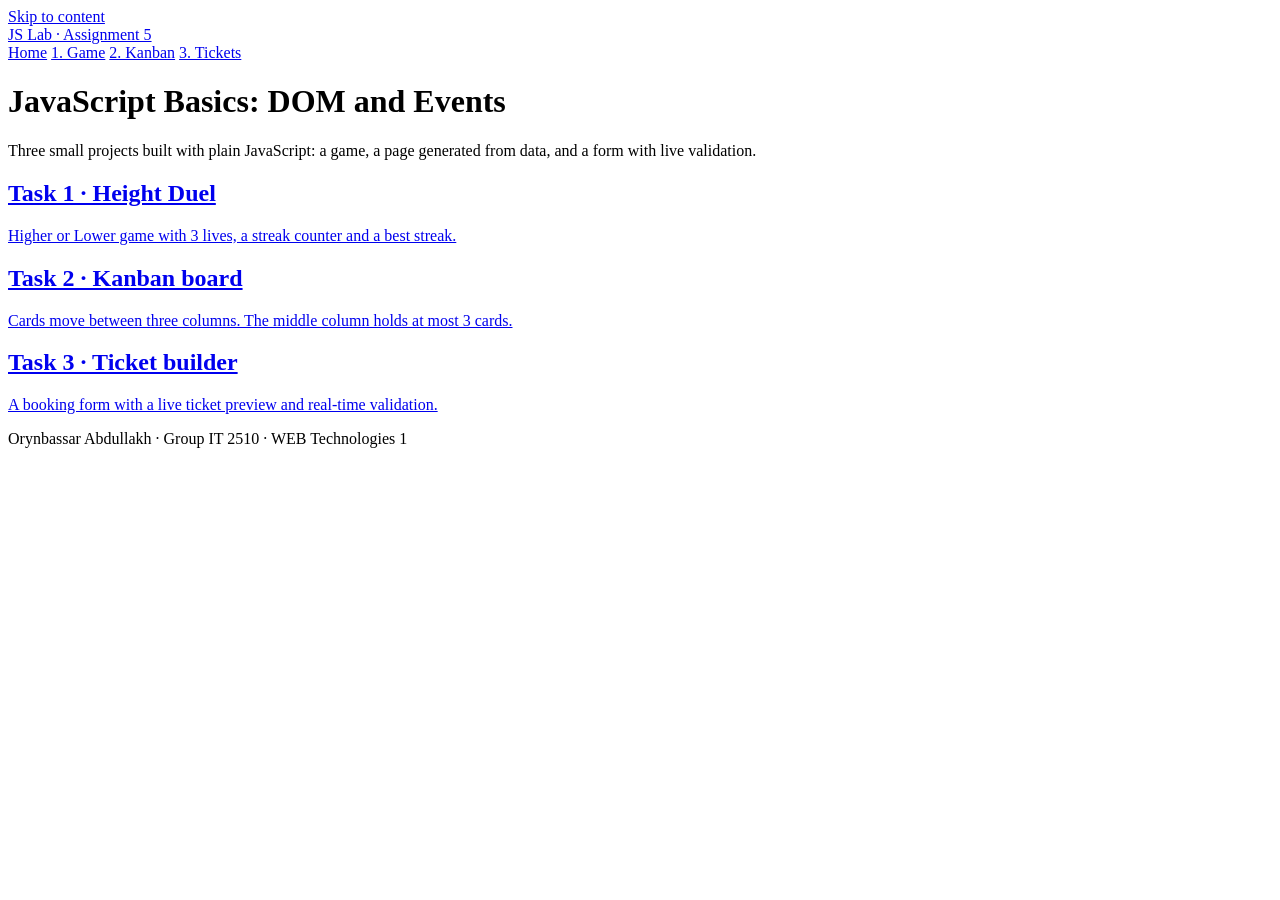
==== index.html @ 2627b2c8 "Add files via upload" ====
<!DOCTYPE html>
<html lang="en">
<head>
  <meta charset="UTF-8">
  <meta name="viewport" content="width=device-width, initial-scale=1">
  <title>JS Lab · Assignment 5</title>
  <link rel="stylesheet" href="css/style.css">
</head>
<body>
<a class="skip-link" href="#main">Skip to content</a>
<header class="site-header">
  <div class="container">
    <a class="brand" href="index.html">JS Lab · Assignment 5</a>
    <nav class="nav" aria-label="Main">
      <a href="index.html" aria-current="page">Home</a>
      <a href="game.html">1. Game</a>
      <a href="kanban.html">2. Kanban</a>
      <a href="tickets.html">3. Tickets</a>
    </nav>
  </div>
</header>
<main id="main" class="container">
  <h1>JavaScript Basics: DOM and Events</h1>
  <p class="lead">Three small projects built with plain JavaScript: a game, a page generated from data, and a form with live validation.</p>
  <div class="grid-3">
    <a class="card task-link" href="game.html"><h2>Task 1 · Height Duel</h2><p>Higher or Lower game with 3 lives, a streak counter and a best streak.</p></a>
    <a class="card task-link" href="kanban.html"><h2>Task 2 · Kanban board</h2><p>Cards move between three columns. The middle column holds at most 3 cards.</p></a>
    <a class="card task-link" href="tickets.html"><h2>Task 3 · Ticket builder</h2><p>A booking form with a live ticket preview and real-time validation.</p></a>
  </div>
</main>
<footer class="site-footer"><div class="container">Orynbassar Abdullakh · Group IT 2510 · WEB Technologies 1</div></footer>
</body>
</html>
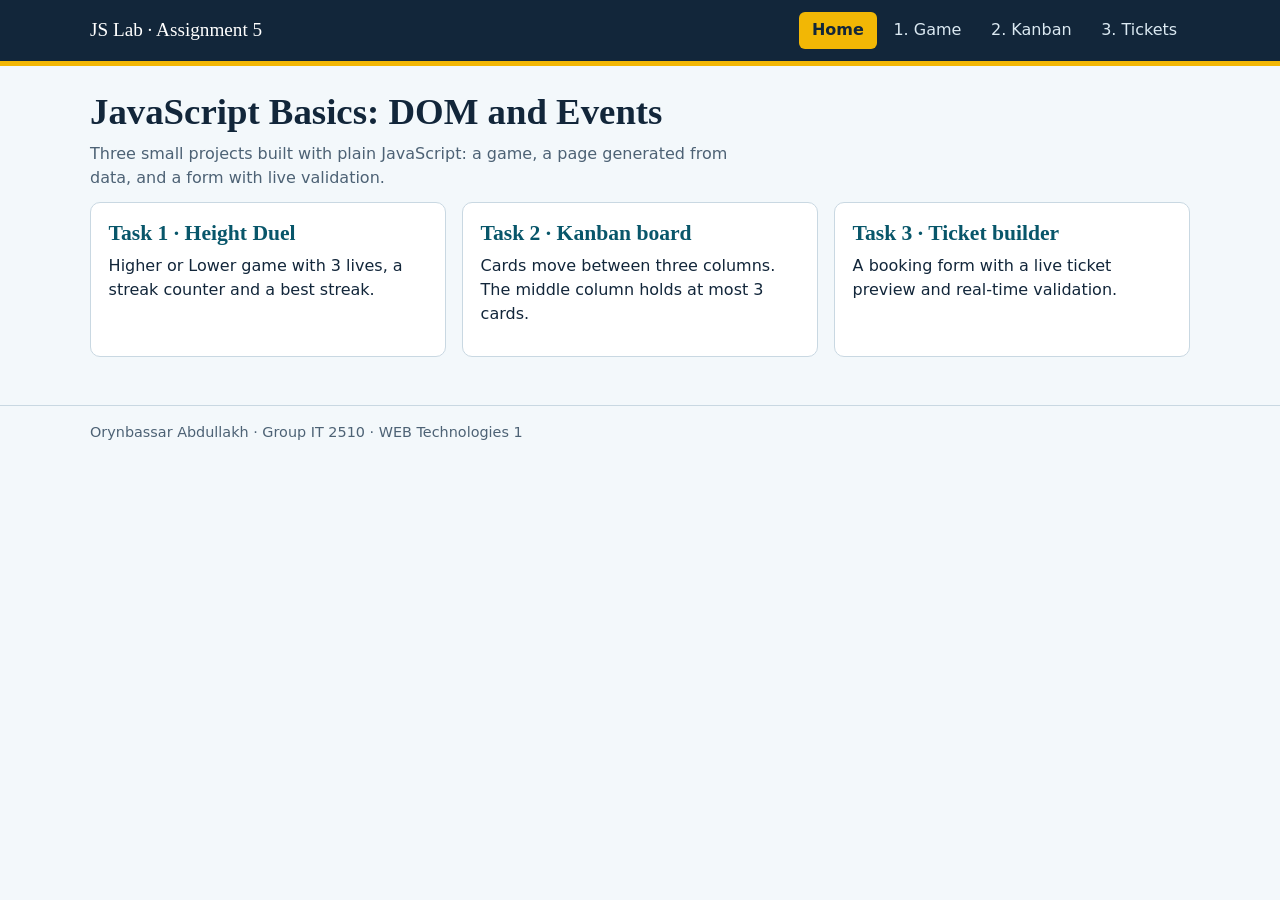
==== commit 04642c8d: "Update index.html" ====
--- a/index.html
+++ b/index.html
@@ -4,7 +4,7 @@
   <meta charset="UTF-8">
   <meta name="viewport" content="width=device-width, initial-scale=1">
   <title>JS Lab · Assignment 5</title>
-  <link rel="stylesheet" href="css/style.css">
+  <link rel="stylesheet" href="style.css">
 </head>
 <body>
 <a class="skip-link" href="#main">Skip to content</a>
--- a/style.css
+++ b/style.css
@@ -0,0 +1,174 @@
+/* ===== Design tokens ===== */
+:root {
+  --bg: #f3f8fb;
+  --surface: #ffffff;
+  --ink: #12263a;
+  --muted: #4d6275;
+  --sky: #0b7a97;
+  --sky-dark: #08566a;
+  --sky-soft: #dff2f7;
+  --gold: #f2b705;
+  --gold-soft: #fff4cc;
+  --ok: #1b7f4b;
+  --ok-soft: #ddf3e6;
+  --bad: #b3261e;
+  --bad-soft: #fde7e5;
+  --line: #c9d8e2;
+  --radius: 10px;
+  --font-body: "Segoe UI", system-ui, -apple-system, "Helvetica Neue", Arial, sans-serif;
+  --font-head: Georgia, "Times New Roman", serif;
+}
+
+* { box-sizing: border-box; }
+html { scroll-padding-top: 1rem; }
+body {
+  margin: 0;
+  font-family: var(--font-body);
+  font-size: 1rem;
+  line-height: 1.5;
+  color: var(--ink);
+  background: var(--bg);
+}
+h1, h2, h3 { font-family: var(--font-head); line-height: 1.2; margin: 0 0 .5rem; }
+h1 { font-size: clamp(1.6rem, 4vw, 2.3rem); }
+h2 { font-size: 1.35rem; }
+h3 { font-size: 1.1rem; }
+p { margin: 0 0 .75rem; }
+a { color: var(--sky-dark); }
+
+:focus-visible { outline: 3px solid var(--gold); outline-offset: 2px; }
+
+.container { width: min(1100px, 100% - 2rem); margin-inline: auto; }
+.skip-link { position: absolute; left: -999px; top: 0; background: var(--gold); color: var(--ink); padding: .5rem 1rem; z-index: 10; }
+.skip-link:focus { left: 0; }
+
+/* ===== Header / nav ===== */
+.site-header { background: var(--ink); color: #fff; border-bottom: 5px solid var(--gold); }
+.site-header .container { display: flex; flex-wrap: wrap; align-items: center; justify-content: space-between; gap: .5rem 1.5rem; padding-block: .75rem; }
+.brand { font-family: var(--font-head); font-size: 1.2rem; color: #fff; text-decoration: none; }
+.nav { display: flex; flex-wrap: wrap; gap: .25rem; }
+.nav a { color: #dbe9f2; text-decoration: none; padding: .4rem .8rem; border-radius: 6px; }
+.nav a:hover { background: rgba(255,255,255,.14); color: #fff; }
+.nav a[aria-current="page"] { background: var(--gold); color: var(--ink); font-weight: 600; }
+
+main { padding-block: 1.5rem 3rem; }
+.lead { color: var(--muted); max-width: 65ch; }
+.site-footer { border-top: 1px solid var(--line); padding-block: 1rem; color: var(--muted); font-size: .9rem; }
+
+/* ===== Generic components ===== */
+.card { background: var(--surface); border: 1px solid var(--line); border-radius: var(--radius); padding: 1.1rem; }
+.grid-3 { display: grid; gap: 1rem; grid-template-columns: repeat(auto-fit, minmax(240px, 1fr)); }
+.task-link { display: block; text-decoration: none; color: inherit; transition: border-color .15s, transform .15s; }
+.task-link:hover { border-color: var(--sky); transform: translateY(-2px); }
+.task-link h2 { color: var(--sky-dark); }
+
+.btn {
+  font: inherit; font-weight: 600; cursor: pointer;
+  padding: .55rem 1rem; border-radius: 8px;
+  border: 2px solid var(--sky); background: var(--surface); color: var(--sky-dark);
+  transition: background .15s, color .15s;
+}
+.btn:hover:not(:disabled) { background: var(--sky-soft); }
+.btn-primary { background: var(--sky); color: #fff; }
+.btn-primary:hover:not(:disabled) { background: var(--sky-dark); color: #fff; }
+.btn-small { padding: .25rem .6rem; font-size: .85rem; }
+.btn:disabled { cursor: not-allowed; opacity: .45; border-color: var(--line); }
+.btn-row { display: flex; flex-wrap: wrap; gap: .5rem; }
+
+.notice { padding: .65rem .9rem; border-radius: 8px; border: 1px solid var(--line); background: var(--sky-soft); min-height: 2.9rem; }
+.notice.is-error { background: var(--bad-soft); border-color: var(--bad); color: #6e1510; }
+.notice.is-success { background: var(--ok-soft); border-color: var(--ok); color: #0f4a2b; }
+.notice.is-warn { background: var(--gold-soft); border-color: var(--gold); }
+
+.field { margin-bottom: .9rem; }
+.field label { display: block; font-weight: 600; margin-bottom: .25rem; }
+.hint { font-size: .85rem; color: var(--muted); margin: .2rem 0 0; }
+input, select {
+  font: inherit; width: 100%; padding: .5rem .65rem; color: var(--ink);
+  background: #fff; border: 2px solid var(--line); border-radius: 8px;
+}
+input:hover, select:hover { border-color: var(--sky); }
+input:focus-visible, select:focus-visible { border-color: var(--sky); }
+input[aria-invalid="true"], select[aria-invalid="true"] { border-color: var(--bad); background: #fff8f7; }
+input.is-valid, select.is-valid { border-color: var(--ok); }
+.error-msg { color: var(--bad); font-size: .9rem; font-weight: 600; margin: .25rem 0 0; min-height: 0; }
+.error-msg:empty { display: none; }
+
+progress { width: 100%; height: 1rem; accent-color: var(--ok); }
+
+/* ===== Task 1: game ===== */
+.status-bar { display: flex; flex-wrap: wrap; gap: 1rem 2rem; align-items: center; margin-bottom: 1rem; }
+.status-bar dt { font-size: .85rem; color: var(--muted); }
+.status-bar dd { margin: 0; font-size: 1.4rem; font-weight: 700; }
+.status-bar div { min-width: 5rem; }
+.hearts { letter-spacing: .15em; color: var(--bad); }
+.duel { display: grid; gap: 1rem; grid-template-columns: 1fr 1fr; margin-bottom: 1rem; }
+.duel-card { text-align: center; padding: 1.5rem 1rem; border-radius: var(--radius); border: 2px solid var(--line); background: var(--surface); }
+.duel-card .name { font-family: var(--font-head); font-size: 1.3rem; margin-bottom: .5rem; }
+.duel-card .value { font-size: 2.4rem; font-weight: 700; color: var(--sky-dark); }
+.duel-card.is-hidden .value { color: var(--muted); }
+.duel-card.is-current { border-color: var(--sky); background: var(--sky-soft); }
+.banner { text-align: center; padding: 1rem; border-radius: var(--radius); font-size: 1.2rem; font-weight: 700; margin-bottom: 1rem; }
+.banner.is-win { background: var(--ok-soft); color: #0f4a2b; border: 2px solid var(--ok); }
+.banner.is-lose { background: var(--bad-soft); color: #6e1510; border: 2px solid var(--bad); }
+.history { list-style: none; padding: 0; margin: .5rem 0 0; }
+.history li { padding: .3rem .6rem; border-left: 4px solid var(--line); margin-bottom: .25rem; background: var(--surface); }
+.history li.is-right { border-left-color: var(--ok); }
+.history li.is-wrong { border-left-color: var(--bad); }
+
+/* ===== Task 2: kanban ===== */
+.toolbar { display: grid; gap: .75rem; grid-template-columns: 2fr 1fr 1fr auto; align-items: end; margin-bottom: 1rem; }
+.toolbar .field { margin: 0; }
+.progress-box { margin-bottom: 1rem; }
+.board { display: grid; gap: 1rem; grid-template-columns: repeat(3, 1fr); align-items: start; }
+.column { background: #e6eff5; border-radius: var(--radius); padding: .75rem; min-height: 8rem; }
+.column.is-full { outline: 2px dashed var(--gold); }
+.column-head { display: flex; justify-content: space-between; align-items: baseline; margin-bottom: .6rem; }
+.column-head h2 { margin: 0; font-size: 1.1rem; }
+.count { font-size: .85rem; font-weight: 700; background: #fff; border-radius: 99px; padding: .1rem .6rem; }
+.count.is-full { background: var(--gold); }
+.task { background: #fff; border: 1px solid var(--line); border-left: 6px solid var(--line); border-radius: 8px; padding: .65rem .75rem; margin-bottom: .6rem; }
+.task.prio-1 { border-left-color: var(--bad); }
+.task.prio-2 { border-left-color: var(--gold); }
+.task.prio-3 { border-left-color: var(--ok); }
+.task.is-done .task-title { text-decoration: line-through; color: var(--muted); }
+.task-title { font-weight: 600; margin-bottom: .3rem; }
+.meta { display: flex; flex-wrap: wrap; gap: .3rem; margin-bottom: .5rem; font-size: .8rem; }
+.chip { background: var(--sky-soft); color: var(--sky-dark); border-radius: 99px; padding: .05rem .55rem; font-weight: 600; }
+.chip.urgent { background: var(--bad-soft); color: var(--bad); }
+.empty { color: var(--muted); text-align: center; padding: 1rem .5rem; border: 2px dashed var(--line); border-radius: 8px; }
+.add-form { display: grid; gap: .75rem; grid-template-columns: 2fr 1fr 1fr 1fr auto; align-items: start; }
+.add-form .field { margin: 0; }
+
+/* ===== Task 3: tickets ===== */
+.layout { display: grid; gap: 1.5rem; grid-template-columns: 3fr 2fr; align-items: start; }
+.form-grid { display: grid; gap: 0 1rem; grid-template-columns: 1fr 1fr; }
+.form-grid .wide { grid-column: 1 / -1; }
+.error-summary { margin-bottom: 1rem; }
+.sticky { position: sticky; top: 1rem; }
+.ticket { border: 2px dashed var(--sky); border-radius: var(--radius); background: #fff; padding: 1rem; }
+.ticket h3 { color: var(--sky-dark); }
+.ticket dl { margin: 0; display: grid; grid-template-columns: auto 1fr; gap: .25rem .75rem; }
+.ticket dt { color: var(--muted); }
+.ticket dd { margin: 0; font-weight: 600; overflow-wrap: anywhere; }
+.ticket .total { margin-top: .75rem; padding-top: .5rem; border-top: 1px solid var(--line); font-size: 1.25rem; font-weight: 700; }
+.ticket.is-final { border-style: solid; border-color: var(--ok); background: var(--ok-soft); }
+.booking-code { font-size: 1.6rem; letter-spacing: .12em; font-family: "Courier New", monospace; font-weight: 700; margin: .25rem 0 .75rem; }
+.result-area:empty { display: none; }
+.result-area { margin-top: 1rem; }
+
+/* ===== Responsive ===== */
+@media (max-width: 900px) {
+  .board { grid-template-columns: 1fr; }
+  .toolbar, .add-form { grid-template-columns: 1fr 1fr; }
+  .layout { grid-template-columns: 1fr; }
+  .sticky { position: static; }
+}
+@media (max-width: 560px) {
+  .duel, .toolbar, .add-form, .form-grid { grid-template-columns: 1fr; }
+  .duel-card .value { font-size: 1.9rem; }
+}
+@media (prefers-reduced-motion: reduce) {
+  * { transition: none !important; }
+}
+.section-gap { margin-top: 1.5rem; }
